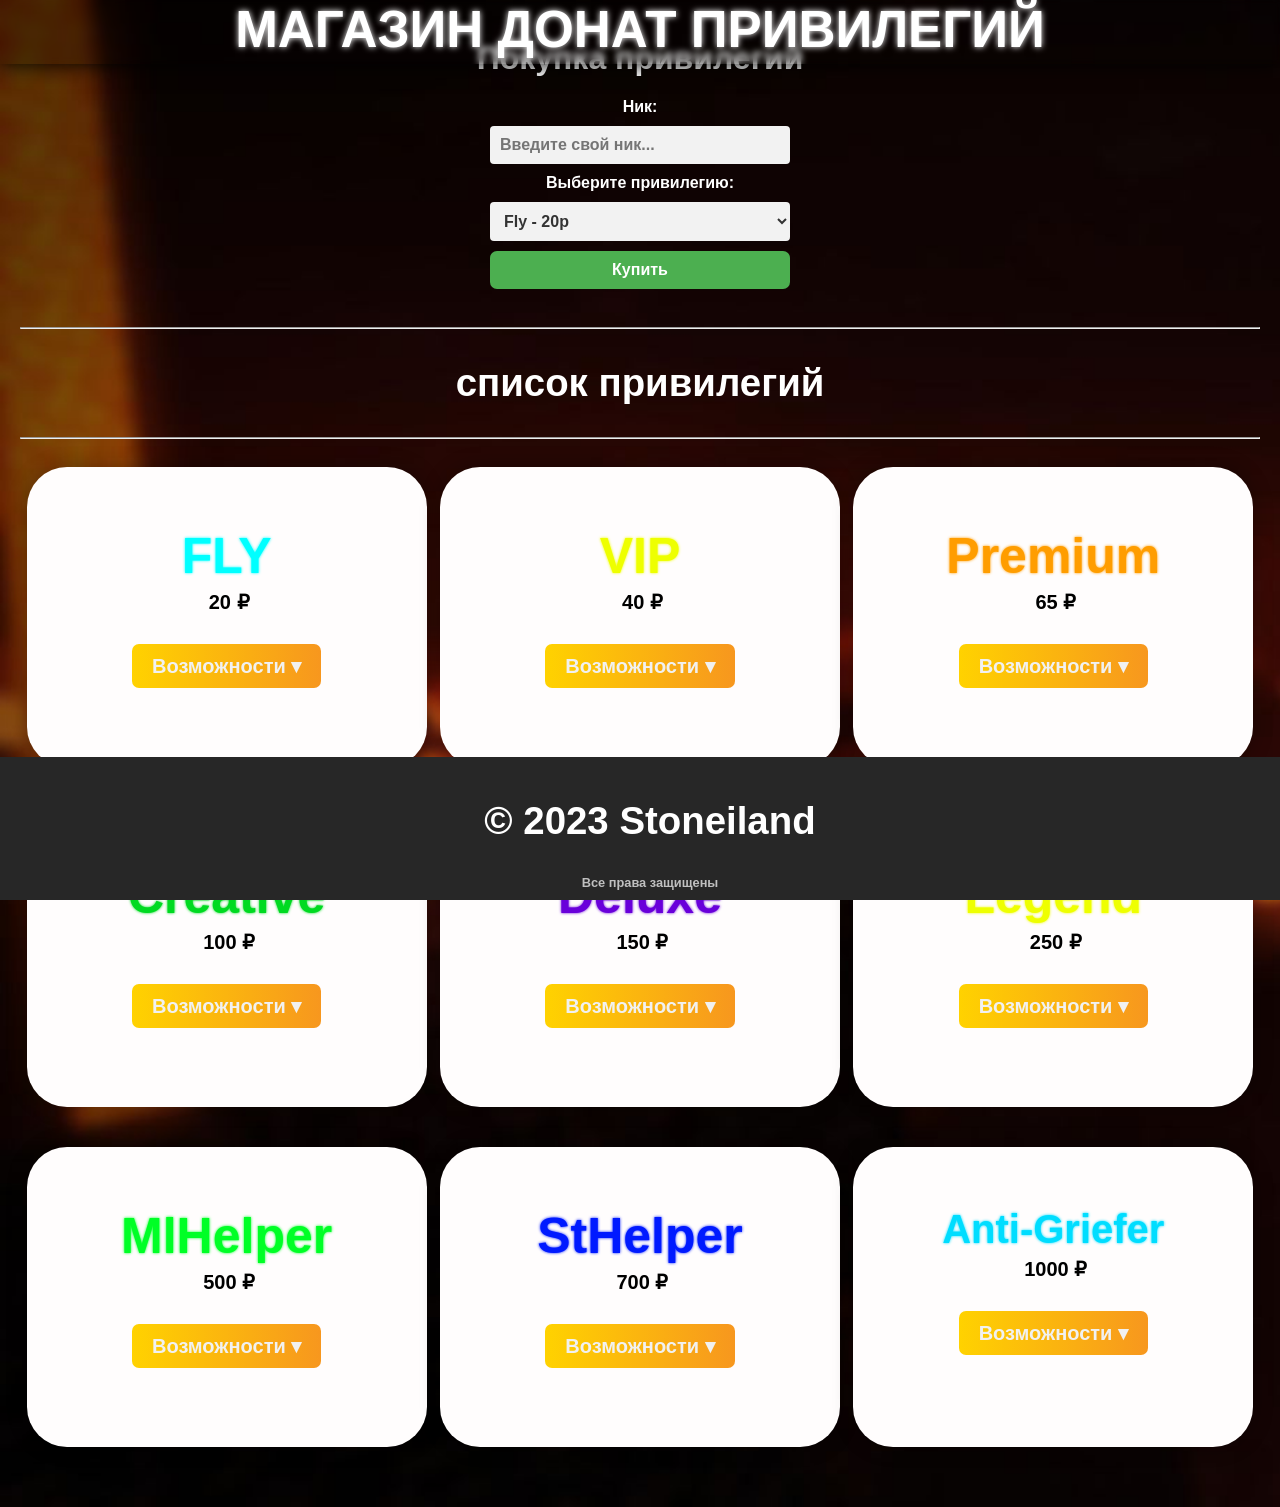
==== index.html @ 47a49e16 "Rename main.html to index.html" ====
<!DOCTYPE html>
<html>
<head>
    <title>Покупка привилегий</title>
    <link rel="stylesheet" type="text/css" href="main.css">
</head>
<meta name="viewport" content="user-scalable=no, initial-scale=1, maximum-scale=1, minimum-scale=1, width=320, height=device-height, target-densitydpi=medium-dpi" />
    
<body>
    <div class="start">
        <div class="donatesite">МАГАЗИН ДОНАТ ПРИВИЛЕГИЙ</div>
    </div>
    <header class="buy">
        <h1>Покупка привилегий</h1>
        <form action="#" method="post">
            <label for="nickname">Ник:</label>
            <input type="text" id="nickname" name="nickname" placeholder="Введите свой ник..." required>
            
            <label for="privileges">Выберите привилегию:</label>
            <select id="privileges" name="privileges"  required>
                <option value="Fly" style="color: rgb(0, 213, 255);">Fly - 20p</option>
                <option value="Vip" style="color: rgb(255, 119, 0);">Vip - 40p</option>
            </select>
            
            <button type="submit">Купить</button>
        </form>
    </header>

    <section class="anim">
        <hr>
        <h2>список привилегий</h2>
        <hr>
        <div class="allpriv">
            <div class="privilege">
                <h3 style="color: aqua;">FLY</h3>
                <h4>20 ₽</h4>
                <div class="dropdown">
                    <button class="dropbtn">Возможности &#9662;</button>
                    <div class="dropdown-content">
                        <a href="#">Пункт 1</a>
                        <a href="#">Пункт 2</a>
                        <a href="#">Пункт 3</a>
                    </div>
                </div>
            </div>
            <div class="privilege">
                <h3 style="color: rgb(238, 255, 0);">VIP</h3>
                <h4>40 ₽</h4>
                <div class="dropdown">
                    <button class="dropbtn">Возможности &#9662;</button>
                    <div class="dropdown-content">
                        <a href="#">Пункт 1</a>
                        <a href="#">Пункт 2</a>
                        <a href="#">Пункт 3</a>
                    </div>
                </div>
            </div>
            <div class="privilege">
                <h3 style="color: rgb(255, 157, 0);">Premium</h3>
                <h4>65 ₽</h4>
                <div class="dropdown">
                    <button class="dropbtn">Возможности &#9662;</button>
                    <div class="dropdown-content">
                        <a href="#">Пункт 1</a>
                        <a href="#">Пункт 2</a>
                        <a href="#">Пункт 3</a>
                    </div>
                </div>
            </div>
            <div class="privilege">
                <h3 style="color: rgb(0, 218, 33);">Creative</h3>
                <h4>100 ₽</h4>
                <div class="dropdown">
                    <button class="dropbtn">Возможности &#9662;</button>
                    <div class="dropdown-content">
                        <a href="#">Пункт 1</a>
                        <a href="#">Пункт 2</a>
                        <a href="#">Пункт 3</a>
                    </div>
                </div>
            </div>
            <div class="privilege">
                <h3 style="color: rgb(105, 0, 218);">Deluxe</h3>
                <h4>150 ₽</h4>
                <div class="dropdown">
                    <button class="dropbtn">Возможности &#9662;</button>
                    <div class="dropdown-content">
                        <a href="#">Пункт 1</a>
                        <a href="#">Пункт 2</a>
                        <a href="#">Пункт 3</a>
                    </div>
                </div>
            </div>
            <div class="privilege">
                <h3 style="color: rgb(238, 255, 0) ;">Legend</h3>
                <h4>250 ₽</h4>
                <div class="dropdown">
                    <button class="dropbtn">Возможности &#9662;</button>
                    <div class="dropdown-content">
                        <a href="#">Пункт 1</a>
                        <a href="#">Пункт 2</a>
                        <a href="#">Пункт 3</a>
                    </div>
                </div>
            </div>
            <div class="privilege">
                <h3 style="color: rgb(0, 255, 38);">MlHelper</h3>
                <h4>500 ₽</h4>
                <div class="dropdown">
                    <button class="dropbtn">Возможности &#9662;</button>
                    <div class="dropdown-content">
                        <a href="#">Пункт 1</a>
                        <a href="#">Пункт 2</a>
                        <a href="#">Пункт 3</a>
                    </div>
                </div>
            </div>
            <div class="privilege">
                <h3 style="color: rgb(0, 26, 255);">StHelper</h3>
                <h4>700 ₽</h4>
                <div class="dropdown">
                    <button class="dropbtn">Возможности &#9662;</button>
                    <div class="dropdown-content">
                        <a href="#">Пункт 1</a>
                        <a href="#">Пункт 2</a>
                        <a href="#">Пункт 3</a>
                    </div>
                </div>
            </div>
            <div class="privilege">
                <h3 style="color: rgb(0, 221, 255); font-size: 40px;">Anti-Griefer</h3>
                <h4>1000 ₽</h4>
                <div class="dropdown">
                    <button class="dropbtn">Возможности &#9662;</button>
                    <div class="dropdown-content">
                        <a href="#">Пункт 1</a>
                        <a href="#">Пункт 2</a>
                        <a href="#">Пункт 3</a>
                    </div>
                </div>
            </div>
        </div>
    </section>
    <footer>
        <h2>&copy; 2023 Stoneiland</h2>
        <p>Все права защищены</p>
    </footer>
    <script src="script.js"></script>
</body>
</html>
---- main.css ----
body {
  text-align: center;
    font-family: Arial, sans-serif;
    margin: 0 auto;
    padding: 0;
    font-weight: bold;
    background-image: url("/image/backgr.jpg");
    background-size: cover;
}

button {
    font-weight: bold;
    background-color: #4CAF50;
    border: none;
    color: white;
    padding: 10px 20px;
    text-align: center;
    text-decoration: none;
    display: inline-block;
    font-size: 16px;
    transition-duration: 0.4s;
    cursor: pointer;
    border-radius: 7px;
  }
  
  button:hover {
    font-weight: bold;
    background-color: #328236;
    box-shadow: 0px 0px 20px 0px #328236;
  }

h1 {
  margin-top: 40px;
  color: white;
}

h2 {
  font-size: 3vw;
  color: white;
}

h3 {
  margin-block-end: 0px;
  margin-block-start: 10px;
  font-size: 50px;
  text-shadow: 0px 0px 3px;
}

h4 {
  margin: 5px 5px 30px 10px;
  font-size: 20px;
}

form {
    display: flex;
    flex-direction: column;
    max-width: 300px;
    margin: 0 auto;
}

form label, form select, form button {
    margin-bottom: 10px;
}

section {
    padding: 20px;
}

.start{
  box-shadow: 0px 0px 20px 0px black;
  height: 5vw;
  background-color: rgba(0, 0, 0, 0.206); 
  backdrop-filter: blur(3px); 
  position: fixed;
  top: 0;
  left: 0;
  width: 100%;
  z-index: 9999; 
}
.donatesite {
  font-weight:700;
  font-size: 4vw;
  text-align: center;
  justify-self: center;
  align-items: center;
  color: #ffffff;
  text-shadow: 0px 0px 6px #ffffff;
}

.privilege {
  font-weight: bold;
  display: block;
  text-align: center;
  margin: 20px auto;
  height: auto;
  padding-top: 50px;
  padding-bottom: 0px;
  width: auto;
  min-height: 250px;
  width: 400px;
  background: rgb(255, 253, 253);
    /*border: 1px solid black;*/
    box-shadow: 0px 0px 20px 0px rgba(0, 0, 0, 0.285);
    border-radius: 40px;
}

.allpriv {
  display: flex;
  justify-content: space-between;
  flex-wrap: wrap;
  margin-block-end: 20px;
  align-items: center;
}

footer {
  width: 100%;
  position: fixed;
  bottom: 0;
    background-color: #272727;
    color: white;
    padding: 10px;
    text-align: center;
    font-size: 1vw;
}

footer p {
    display: initial;
    font-weight: bold;
    padding: -20px 0 0 0;
    color: rgb(192, 192, 192);
}

label {
    display: block;
    margin-bottom: 5px;
    color: #ffffff;
    font-weight: bold;
  }
  
  input[type="text"],
  select {
    font-weight: bold;
    padding: 10px;
    border: none;
    border-radius: 4px;
    background-color: #f2f2f2;
    color: #333;
    font-size: 16px;
    margin-bottom: 10px;
  }
  
  input[type="text"]:focus,
  select:focus {
    outline: none;
    box-shadow: 0 0 5px #ffffff;
  }
  select {
    padding: 10px;
    border: none;
    border-radius: 4px;
    background-color: #f2f2f2;
    color: #333;
    font-size: 16px;
    margin-bottom: 10px;
  }

.anim .buy {
  opacity: 0;
  transition: opacity 3s ease;
}
/*select {
    text-shadow: 0 0 5px rgb(255, 255, 255);
    width: 300px;
}*/
.dropdown {
  position: relative;
  display: inline-block;
}

.dropbtn {
  align-items: center;
  text-shadow: 0px 0px 20px 4px #000000da;
  background: #F7971E;  /* fallback for old browsers */
  background: -webkit-linear-gradient(to right, #FFD200, #F7971E); 
  background: linear-gradient(to right, #FFD200, #F7971E); 
  color: #f1f1f1;
  font-size: 20px;
  border: none;
  cursor: pointer;
}

.dropbtn:hover {
  overflow: auto;
  font-weight: bold;
  color: #333;
  background-color: #b8b8b8;
  box-shadow: 0px 5px 20px 1px #7070706f;
  
}

.dropdown-content {
  display: none;
  position: absolute;
  background-color: #f9f9f9;
  min-width: 350px;
  border-radius: 8px;
  cursor:none;
  box-shadow: 0px 8px 10px 0px rgba(0,0,0,0.2);
  z-index: 1;
  left: -90px;
}

.dropdown-content a {
  text-align: left;
  font-weight: bold;
  color: #000000;
  padding: 15px 25px;
  text-decoration: none;
  display: block;
}

.dropdown:hover .dropdown-content {
  display: block;
}


::-webkit-scrollbar {width: 10px;}
::-webkit-scrollbar-track {background-color: #00000000;}
::-webkit-scrollbar-thumb {border-radius: 4px; background-color: rgb(232, 122, 26)}
::-webkit-scrollbar-thumb:hover {background-color: rgb(176, 88, 11);}
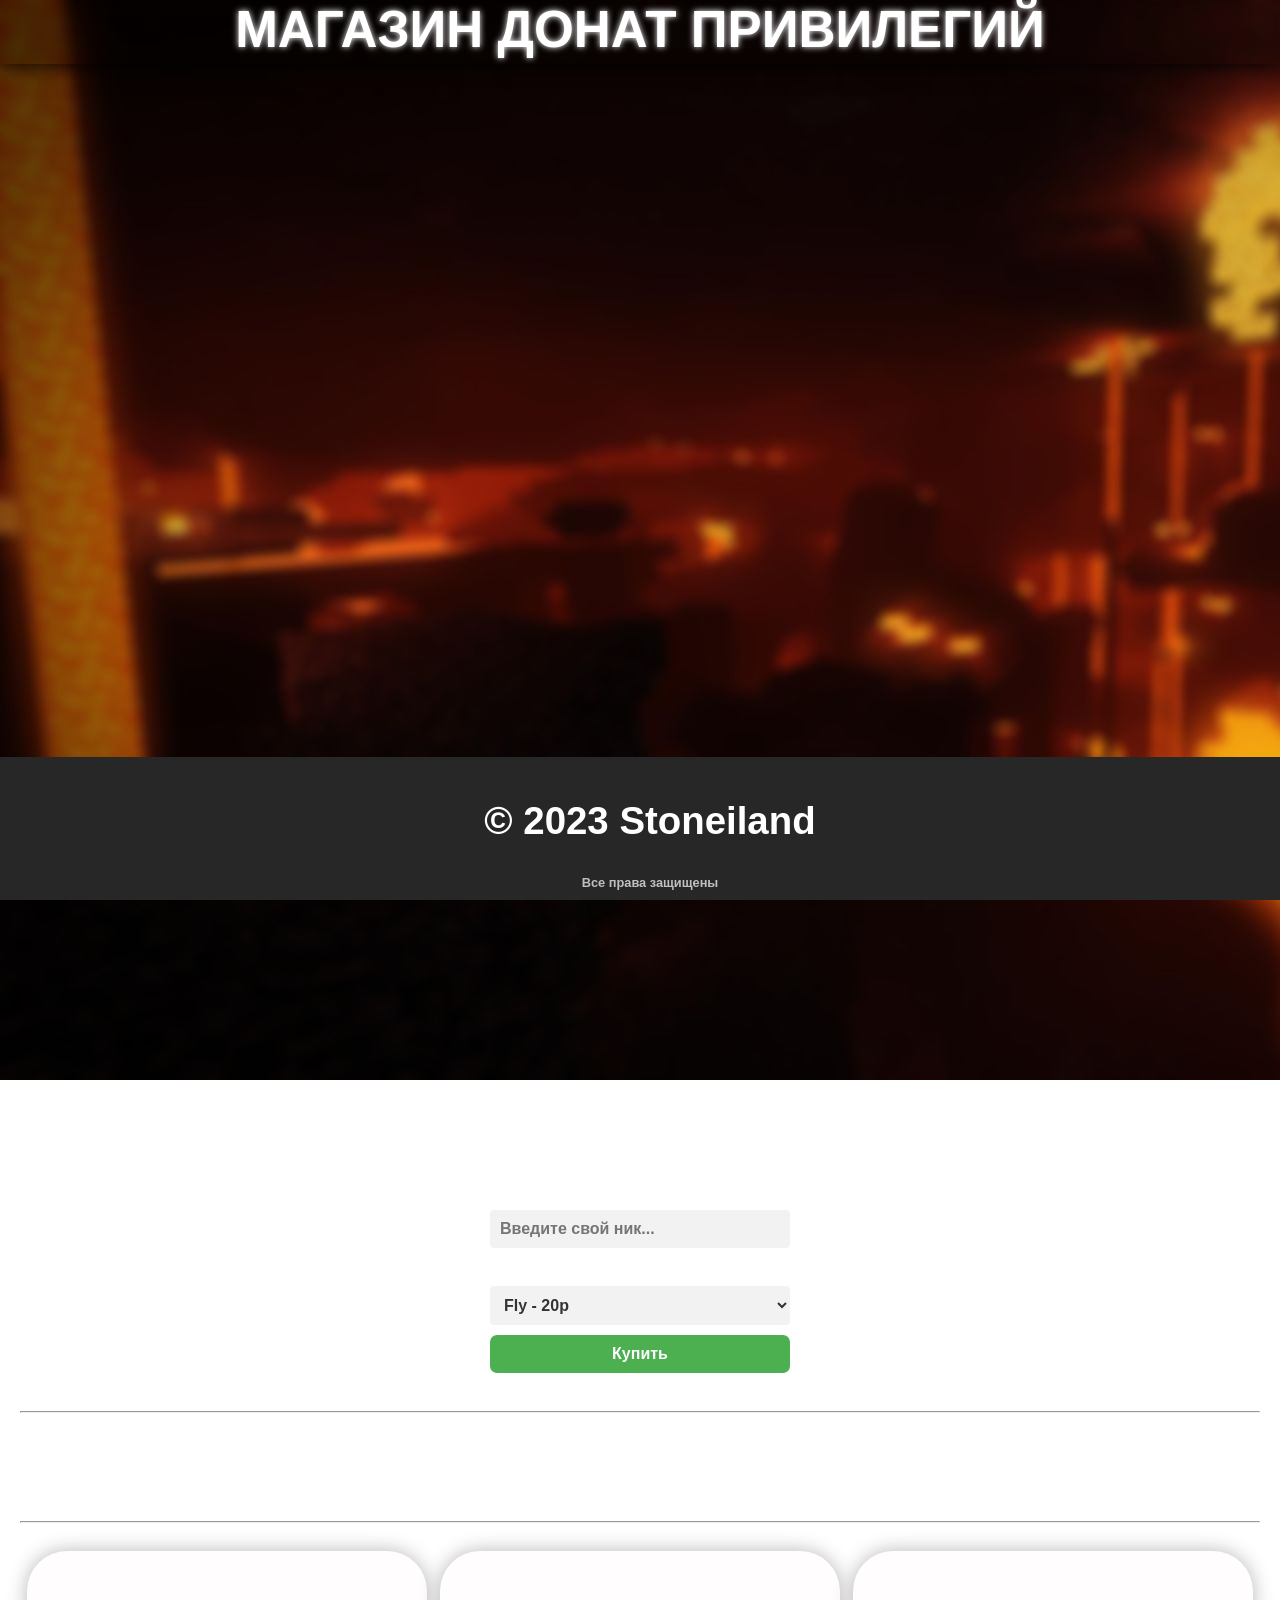
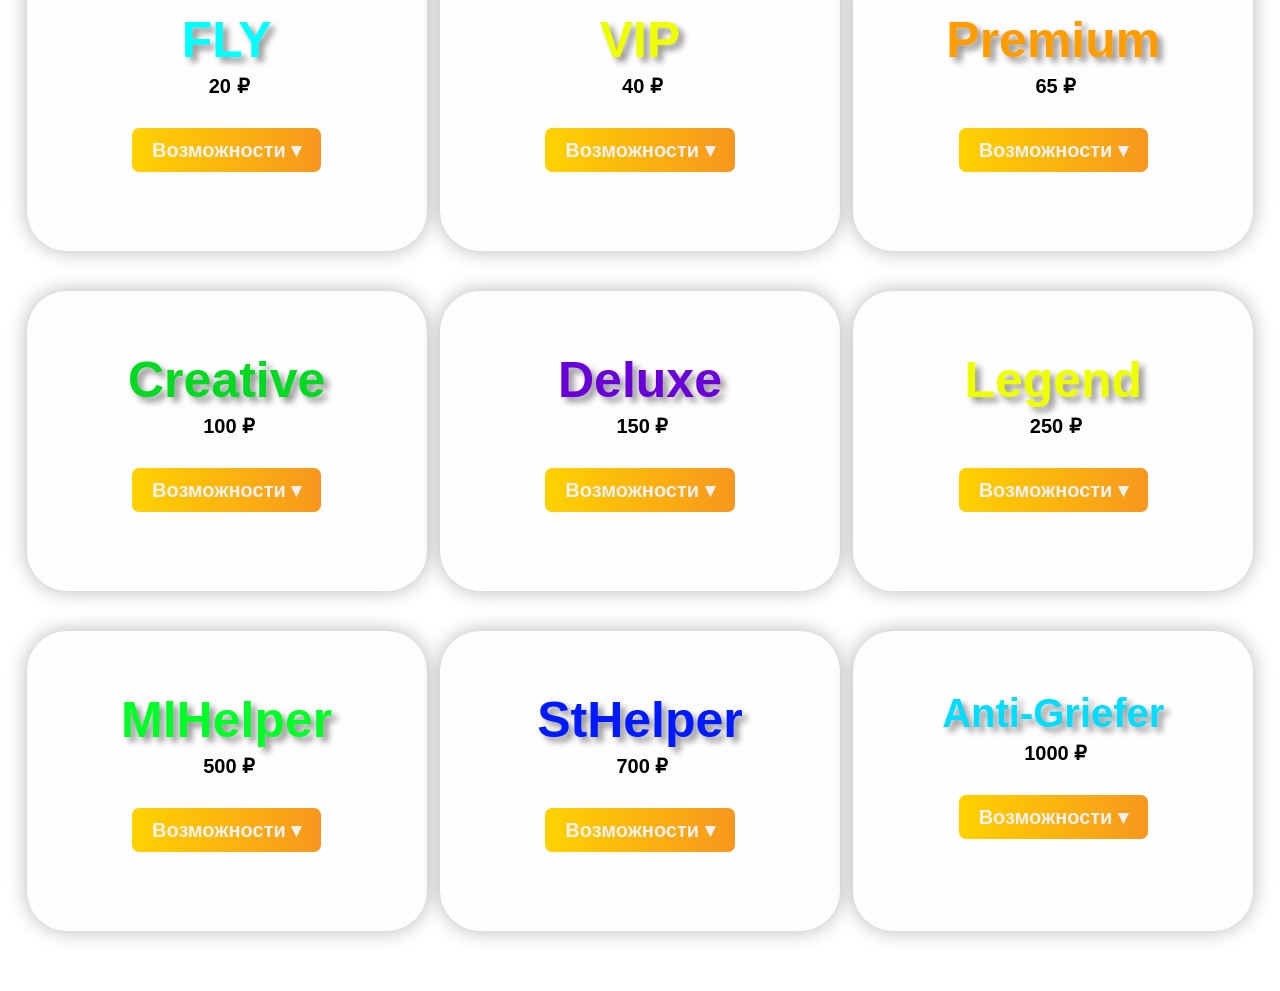
==== commit 2a25e3c6: "Update index.html" ====
--- a/index.html
+++ b/index.html
@@ -5,8 +5,9 @@
     <link rel="stylesheet" type="text/css" href="main.css">
 </head>
 <meta name="viewport" content="user-scalable=no, initial-scale=1, maximum-scale=1, minimum-scale=1, width=320, height=device-height, target-densitydpi=medium-dpi" />
-    
+   
 <body>
+    <img src="/image/backgr.jpg" />
     <div class="start">
         <div class="donatesite">МАГАЗИН ДОНАТ ПРИВИЛЕГИЙ</div>
     </div>
@@ -18,8 +19,15 @@
             
             <label for="privileges">Выберите привилегию:</label>
             <select id="privileges" name="privileges"  required>
-                <option value="Fly" style="color: rgb(0, 213, 255);">Fly - 20p</option>
-                <option value="Vip" style="color: rgb(255, 119, 0);">Vip - 40p</option>
+                <option value="Fly">Fly - 20p</option>
+                <option value="Vip">Vip - 40p</option>
+                <option value="Premium">Premium - 65</option>
+                <option value="Creative">Creative - 100p</option>
+                <option value="Deluxe">Deluxe - 150p</option>
+                <option value="Legend">Legend - 250p</option>
+                <option value="MlHelper">MlHelper - 500p</option>
+                <option value="StHelper">StHelper - 700p</option>
+                <option value="AntiGriefer">Anti-Griefer - 1000p</option>
             </select>
             
             <button type="submit">Купить</button>
--- a/main.css
+++ b/main.css
@@ -4,7 +4,7 @@
     margin: 0 auto;
     padding: 0;
     font-weight: bold;
-    background-image: url("/image/backgr.jpg");
+    background-image: url("stoneiland/image/backgr.jpg");
     background-size: cover;
 }
 
@@ -40,10 +40,11 @@
 }
 
 h3 {
+  color:white;
   margin-block-end: 0px;
   margin-block-start: 10px;
   font-size: 50px;
-  text-shadow: 0px 0px 3px;
+  text-shadow: 5px 5px 6px rgba(0, 0, 0, 0.427);
 }
 
 h4 {
@@ -113,6 +114,7 @@
 }
 
 footer {
+  z-index: 1;
   width: 100%;
   position: fixed;
   bottom: 0;
@@ -227,4 +229,4 @@
 ::-webkit-scrollbar {width: 10px;}
 ::-webkit-scrollbar-track {background-color: #00000000;}
 ::-webkit-scrollbar-thumb {border-radius: 4px; background-color: rgb(232, 122, 26)}
-::-webkit-scrollbar-thumb:hover {background-color: rgb(176, 88, 11);}+::-webkit-scrollbar-thumb:hover {background-color: rgb(176, 88, 11);}
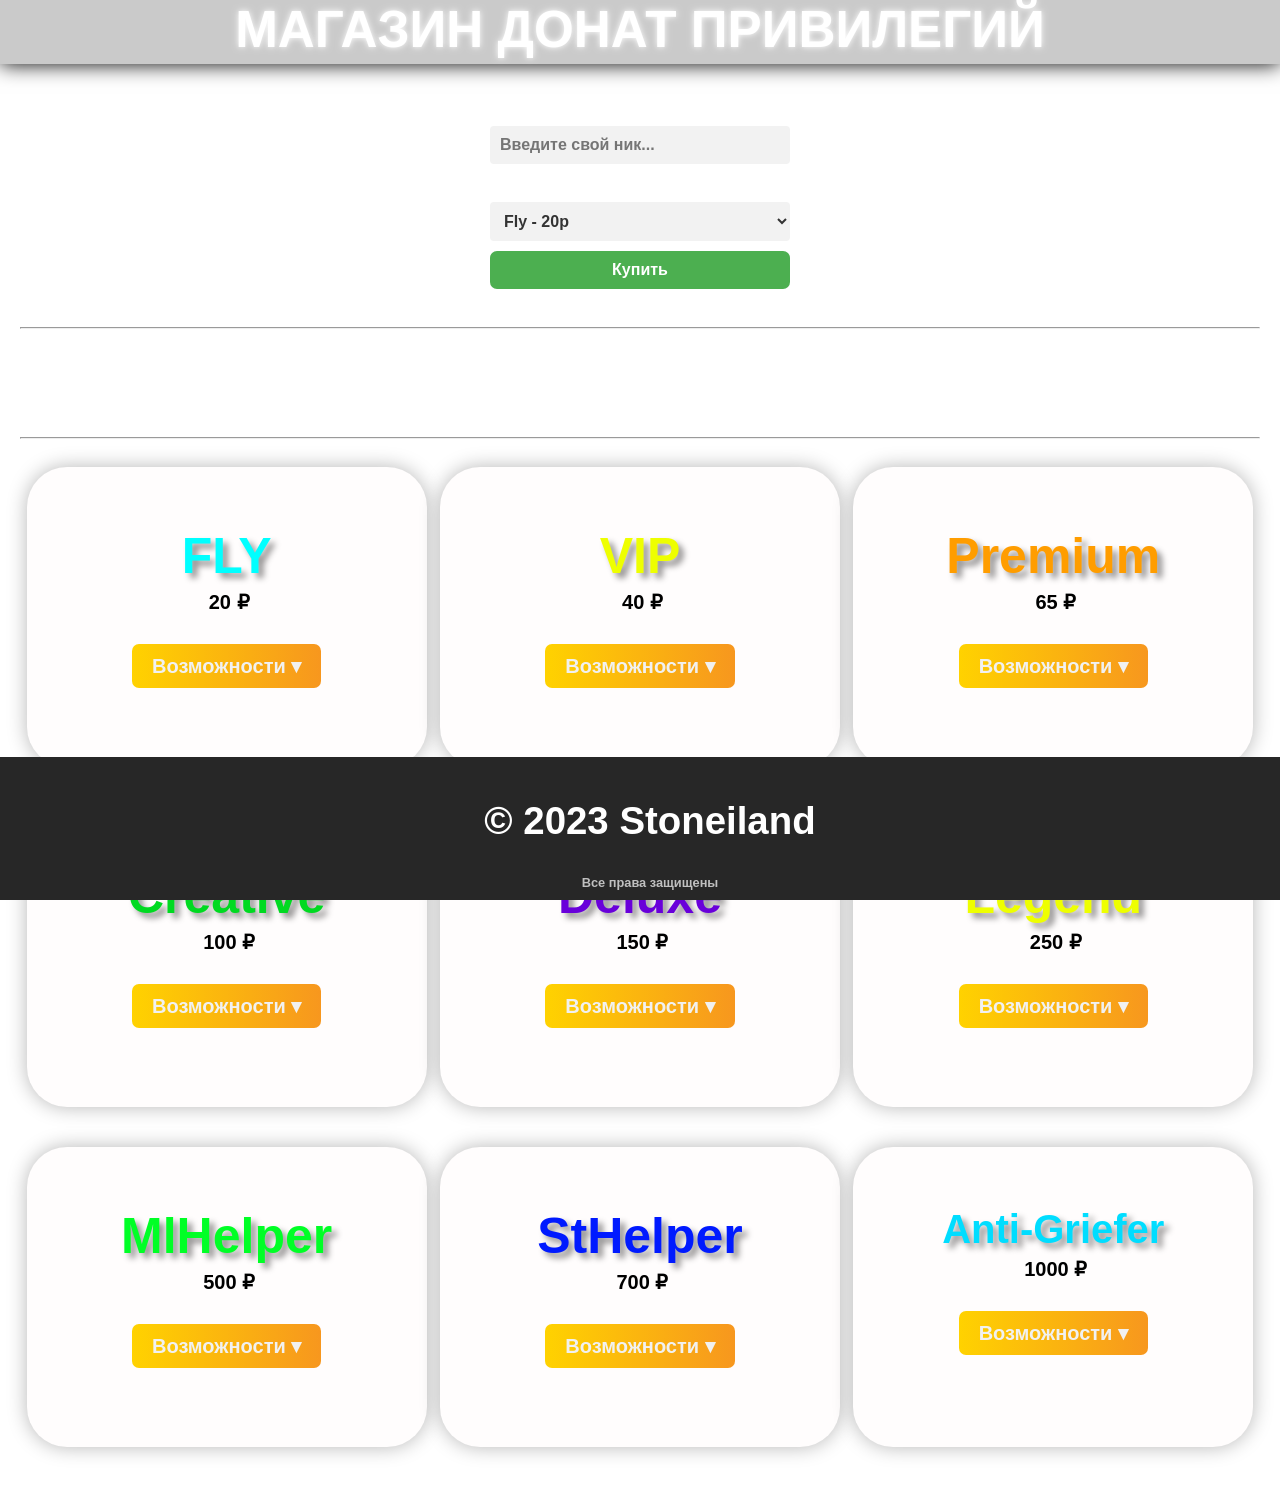
==== commit 602a4bf2: "Update index.html" ====
--- a/index.html
+++ b/index.html
@@ -7,7 +7,6 @@
 <meta name="viewport" content="user-scalable=no, initial-scale=1, maximum-scale=1, minimum-scale=1, width=320, height=device-height, target-densitydpi=medium-dpi" />
    
 <body>
-    <img src="/image/backgr.jpg" />
     <div class="start">
         <div class="donatesite">МАГАЗИН ДОНАТ ПРИВИЛЕГИЙ</div>
     </div>
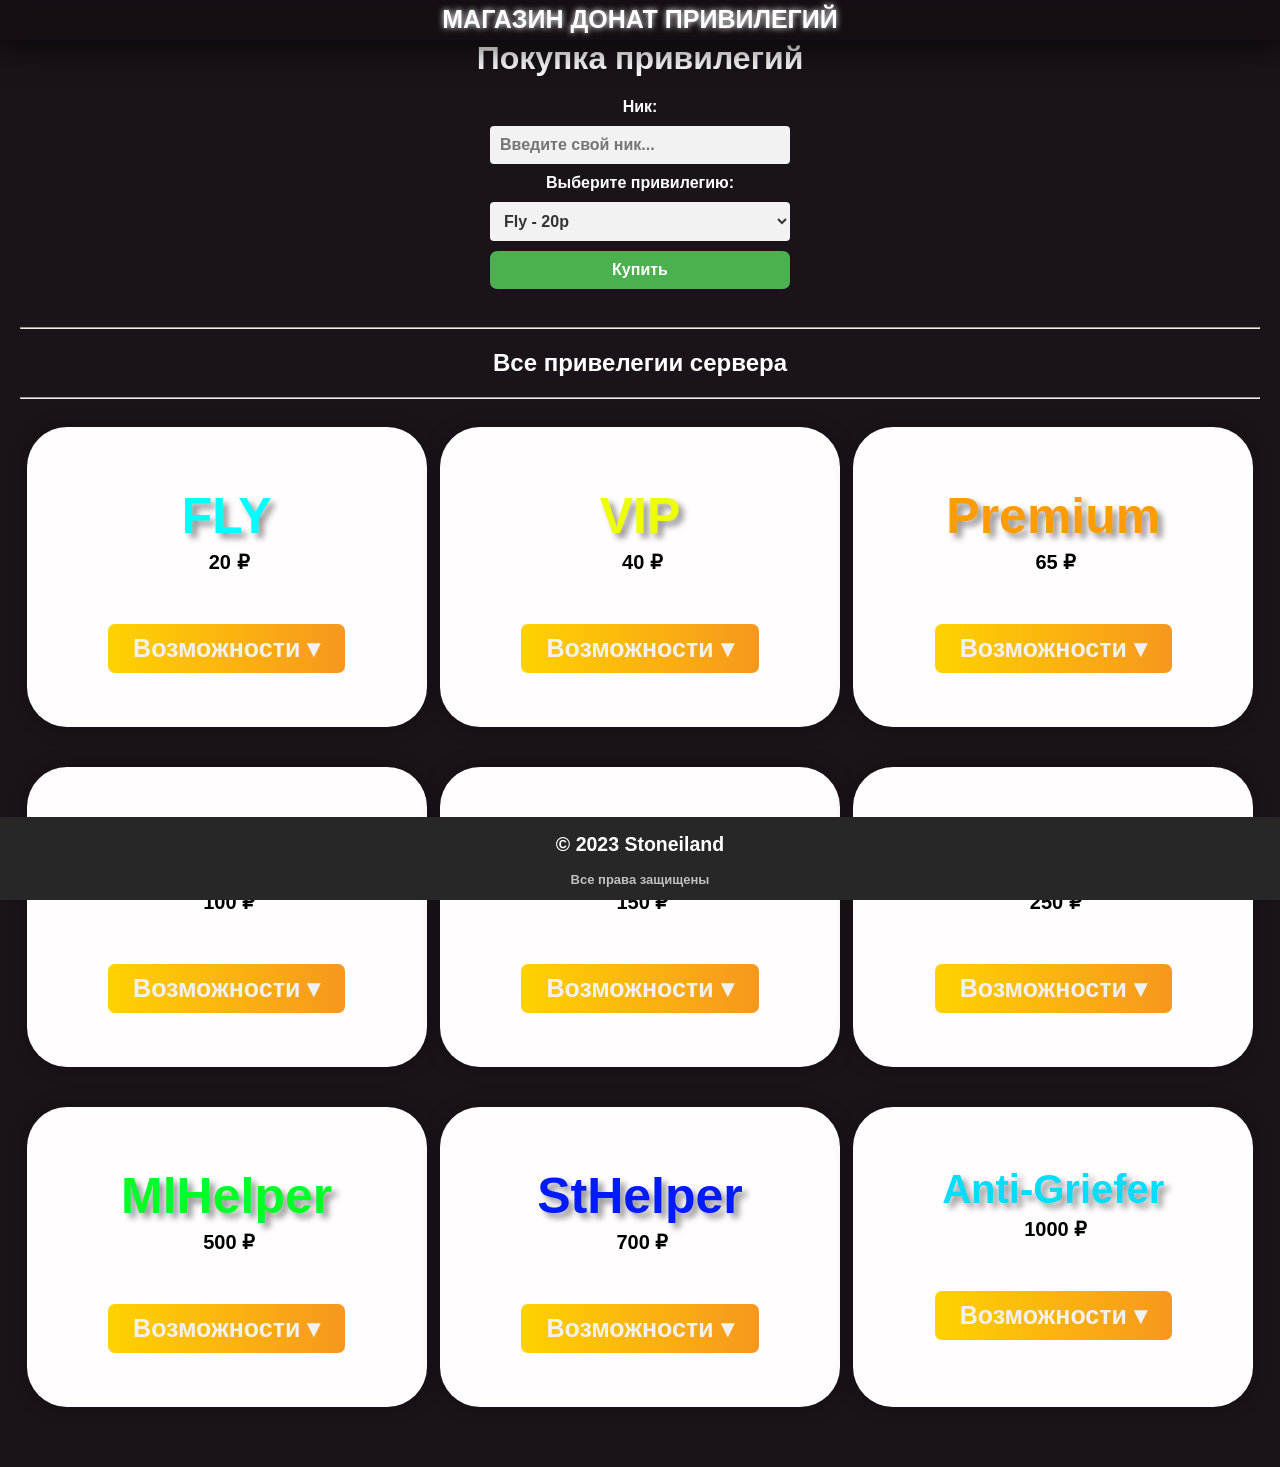
==== commit 17da8305: "Update index.html" ====
--- a/index.html
+++ b/index.html
@@ -35,7 +35,7 @@
 
     <section class="anim">
         <hr>
-        <h2>список привилегий</h2>
+        <h2>Все привелегии сервера</h2>
         <hr>
         <div class="allpriv">
             <div class="privilege">
--- a/main.css
+++ b/main.css
@@ -4,8 +4,7 @@
     margin: 0 auto;
     padding: 0;
     font-weight: bold;
-    background-image: url("stoneiland/image/backgr.jpg");
-    background-size: cover;
+    background-color: #1b131a;
 }
 
 button {
@@ -35,8 +34,7 @@
 }
 
 h2 {
-  font-size: 3vw;
-  color: white;
+  color:white;
 }
 
 h3 {
@@ -48,7 +46,7 @@
 }
 
 h4 {
-  margin: 5px 5px 30px 10px;
+  margin: 5px 5px 50px 10px;
   font-size: 20px;
 }
 
@@ -68,10 +66,10 @@
 }
 
 .start{
-  box-shadow: 0px 0px 20px 0px black;
-  height: 5vw;
+  box-shadow: 0px 0px 40px 0px black;
+  height: 40px;
   background-color: rgba(0, 0, 0, 0.206); 
-  backdrop-filter: blur(3px); 
+  backdrop-filter: blur(10px); 
   position: fixed;
   top: 0;
   left: 0;
@@ -80,10 +78,8 @@
 }
 .donatesite {
   font-weight:700;
-  font-size: 4vw;
-  text-align: center;
-  justify-self: center;
-  align-items: center;
+  font-size: 25px;
+  padding: 5px 0px 5px 0px;
   color: #ffffff;
   text-shadow: 0px 0px 6px #ffffff;
 }
@@ -120,13 +116,11 @@
   bottom: 0;
     background-color: #272727;
     color: white;
-    padding: 10px;
     text-align: center;
-    font-size: 1vw;
+    font-size: 13px;
 }
 
 footer p {
-    display: initial;
     font-weight: bold;
     padding: -20px 0 0 0;
     color: rgb(192, 192, 192);
@@ -186,7 +180,8 @@
   background: -webkit-linear-gradient(to right, #FFD200, #F7971E); 
   background: linear-gradient(to right, #FFD200, #F7971E); 
   color: #f1f1f1;
-  font-size: 20px;
+  font-size: 25px;
+  padding: 10px 25px;
   border: none;
   cursor: pointer;
 }
